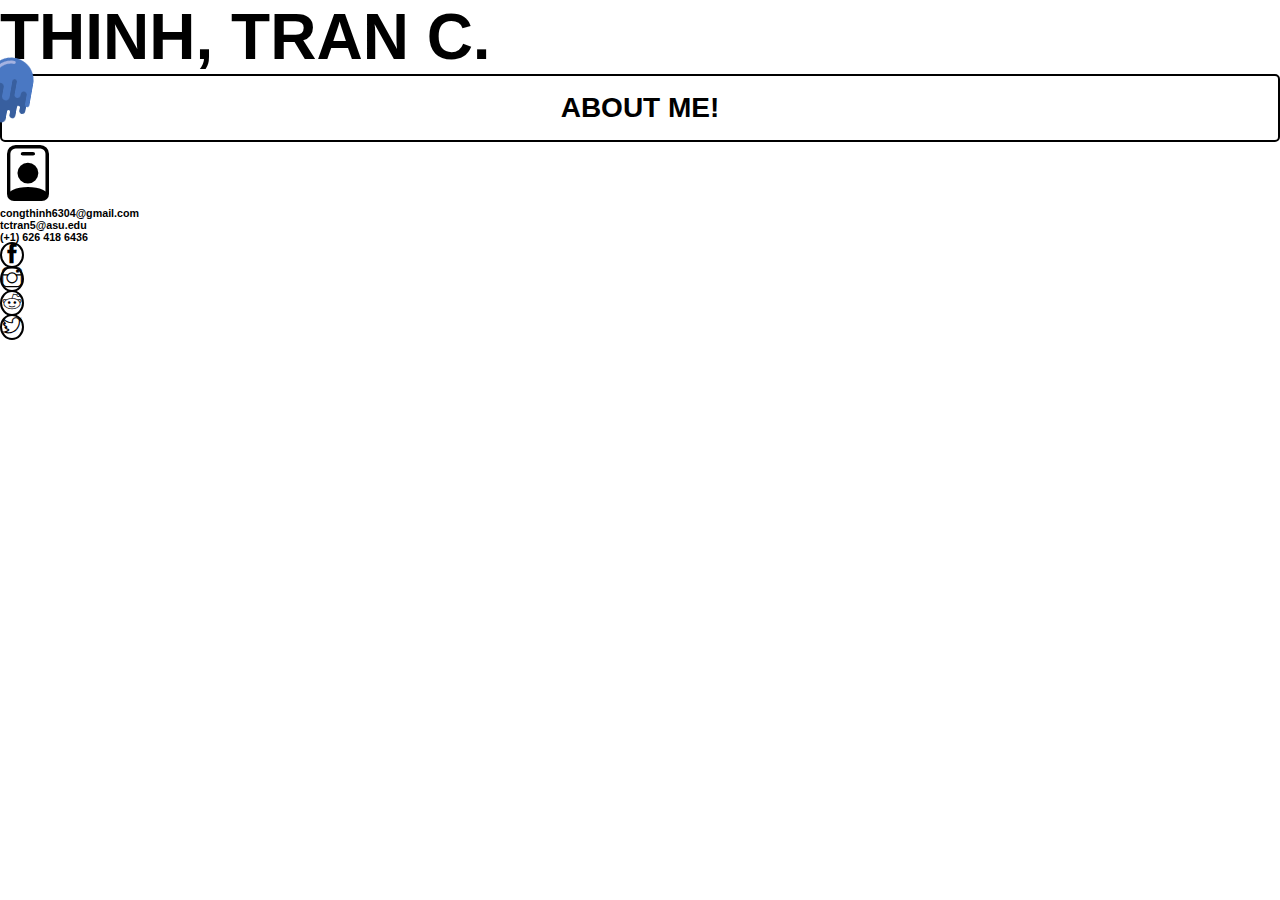
==== index.html @ d21eddeb "basic proj structure" ====
<!DOCTYPE html>
<html lang="en">

<head>
    <meta charset="UTF-8">
    <meta http-equiv="X-UA-Compatible" content="IE=edge">
    <meta name="viewport" content="width=device-width, initial-scale=1.0">

    <!-- CSS  -->
    <link rel="stylesheet" href="./assets/css/style.css">

    <!-- Themify icons -->
    <link rel="stylesheet" href="./assets/fonts/themify-icons-font/themify-icons/themify-icons.css">

    <!-- Bootstrap -->
    <link href="https://cdn.jsdelivr.net/npm/bootstrap@5.3.0-alpha3/dist/css/bootstrap.min.css" rel="stylesheet"
        integrity="sha384-KK94CHFLLe+nY2dmCWGMq91rCGa5gtU4mk92HdvYe+M/SXH301p5ILy+dN9+nJOZ" crossorigin="anonymous">

    <!-- Bootstrap icons -->
    <link rel="stylesheet" href="https://cdn.jsdelivr.net/npm/bootstrap-icons@1.10.5/font/bootstrap-icons.css">

    <title>NoThinhh's Blog</title>
</head>

<body class="no-select">
    <header>
        <div class="row">
            <!-- Header intro -->
            <div class="col-auto pe-5 ms-5">
                <h1 id="header-name" class="pt-5 ps-3">THINH, TRAN C.</h1>
                <h5 id="intro-info" class="pt-1 ps-5">
                    Sophomore @ Arizona State University <br>
                    B/S Computer Science <br>
                    B/S Mathematics <br>
                    Minor in Economics
                </h5>

                <div class="header-title mt-5 about-me" id="about-me-header">
                    <div class="box">
                        <div class="box-icon icon-1" style="background-image: url('./assets/images/icons/booger.png');"></div>
                        <h4 class="box-content">About Me!</h4>
                    </div>
                </div>

                <div class="header-title mt-5 education" id="education-header">
                    <div class="box">
                        <div class="box-icon icon-2" style="background-image: url('./assets/images/icons/tallo.png');"></div>
                        <h4 class="box-content">Educations</h4>
                    </div>
                </div>

                <div class="header-title mt-5 work-exp" id="work-exp-header">
                    <div class="box">
                        <div class="box-icon icon-3" style="background-image: url('./assets/images/icons/chemistry.png');"></div>
                        <h4 class="box-content">Work Experience</h4>
                    </div>
                </div>

                <div class="header-title mt-5 personal-proj" id="personal-proj-header">
                    <div class="box">
                        <div class="box-icon icon-4" style="background-image: url('./assets/images/icons/labyrinth.png');"></div>
                        <h4 class="box-content">Personal Projects</h4>
                    </div>
                </div>

                <div class="header-title mt-5 technical-skills" id="tech-skills-header">
                    <div class="box">
                        <div class="box-icon icon-5" style="background-image: url('./assets/images/icons/writing.png');"></div>
                        <h4 class="box-content">Technical Skills</h4>
                    </div>
                </div>
            </div>

            <!-- Header contacts -->
            <div class="col mt-5">
                <!-- Row 1 -->
                <div class="row">
                    <div class="col-2 header-contact-icon d-flex align-items-center gx-3">
                        <i class="bi bi-person-badge"></i>
                    </div>
                    <div class="col-10 d-flex flex-column justify-content-between">
                        <h6 class="row">
                            <a href="congthinh6304@gmail.com" class="email link">congthinh6304@gmail.com</a><br>
                        </h6>
                        <h6 class="row">
                            <a href="tctran5@asu.edu" class="email link">tctran5@asu.edu</a><br>
                        </h6>
                        <h6 class="row">
                            <a href="#" class="tel link">(+1) 626 418 6436</a><br>
                        </h6>
                    </div>
                </div>

                <!-- Row 2 -->
                <div class="row h-50 align-items-end" id="header-contact-icon-container">
                    <div class="col">
                        <a href="https://github.com/trancongthinh6304" class="header-contact-icon-small btn btn-light">
                            <i class="ti-github"></i>
                        </a>
                    </div>
                    <div class="col">
                        <a href="https://www.linkedin.com/in/cong-thinh-tran/" class="header-contact-icon-small btn btn-light">
                            <i class="ti-linkedin"></i>
                        </a>
                    </div>
                    <div class="col">
                        <a href="https://www.youtube.com/channel/UC0yWH_sKDIT6WEN2Nzdp9cg" class="header-contact-icon-small btn btn-light">
                            <i class="ti-youtube"></i>
                        </a>
                    </div>
                </div>

                <!-- Row 2 for ABOUT-ME section -->
                <div class="row h-50 align-items-end">
                    <div class="col d-flex">
                        <a class="icon-box-header d-flex justify-content-center align-items-center" href="" id="fb-icon">
                            <i class="ti-facebook"></i>
                        </a>
                    </div>
                    <div class="col d-flex">
                        <a class="icon-box-header d-flex justify-content-center align-items-center" href="" id="ig-icon">
                            <i class="ti-instagram"></i>
                        </a>
                    </div>
                    <div class="col d-flex">
                        <a class="icon-box-header d-flex justify-content-center align-items-center" href="" id="reddit-icon">
                            <i class="ti-reddit"></i>
                        </a>
                    </div>
                    <div class="col d-flex">
                        <a class="icon-box-header d-flex justify-content-center align-items-center" href="" id="twitter-icon">
                            <i class="ti-twitter"></i>
                        </a>
                    </div>                    
                </div>

            </div>

            <!-- Header utilities -->
            <div class="col">

            </div>
    </header>
        
    <div class="main-content container bg-signature-img">
        <div class="row h-50 d-flex align-items-end">
            <div class="col-4">
                <div class="box">
                    <div class="box-icon icon-1" style="background-image: url('./assets/images/icons/booger.png');"></div>
                    <h4 class="box-content">About Me!</h4>
                </div>
            </div>
            <div class="col-4">
                <div class="box">
                    <div class="box-icon icon-2" style="background-image: url('./assets/images/icons/tallo.png');"></div>
                    <h4 class="box-content">Educations</h4>
                </div>
            </div>
            <div class="col-4">
                <div class="box">
                    <div class="box-icon icon-3" style="background-image: url('./assets/images/icons/chemistry.png');"></div>
                    <h4 class="box-content">Work Experience</h4>
                </div>
            </div>
        </div>
        <div class="row mt-5 d-flex justify-content-center">
            <div class="col-4">
                <div class="box">
                    <div class="box-icon icon-4" style="background-image: url('./assets/images/icons/labyrinth.png');"></div>
                    <h4 class="box-content">Personal Projects</h4>
                </div>
            </div>
            <div class="col-4">
                <div class="box">
                    <div class="box-icon icon-5" style="background-image: url('./assets/images/icons/writing.png');"></div>
                    <h4 class="box-content">Technical Skills</h4>
                </div>
            </div>
        </div>
    </div>


        <!-- 

        <div class="body-content about-me">
            <div id="about-me-header">
                <div class="section-header">
                    About Me
                </div>

                <div id="about-me-contacts-container">
                    <a href="" id="fb-icon">
                        <i class="ti-facebook"></i>
                    </a>

                    <a href="" id="ig-icon">
                        <i class="ti-instagram"></i>
                    </a>

                    <a href="" id="reddit-icon">
                        <i class="ti-reddit"></i>
                    </a>

                    <a href="" id="twitter-icon">
                        <i class="ti-twitter"></i>
                    </a>
                </div>

                <p>
                    Lorem ipsum dolor sit amet, id sea quando splendide theophrastus. Expetenda reprimique duo ea. Inani
                    nobis no mei, fuisset intellegebat has ea. Adipiscing reformidans te his. Quot accusamus in eos.
                </p>
            </div>


        </div> -->

    <!-- Bootstrap JS -->
    <script src="https://cdn.jsdelivr.net/npm/bootstrap@5.3.0-alpha3/dist/js/bootstrap.bundle.min.js"
        integrity="sha384-ENjdO4Dr2bkBIFxQpeoTz1HIcje39Wm4jDKdf19U8gI4ddQ3GYNS7NTKfAdVQSZe"
        crossorigin="anonymous"></script>
</body>
</body>

</html>
---- assets/css/style.css ----
/* Reset CSS */

:root {
    --color-white-smoke: rgba(245, 245, 245, 1);
    --color-dim-gray: rgba(105, 105, 105, 0.6);
    --color-light-gray: #D9D9D9;
}

body {
    overflow: hidden; /* Hide scrollbars */
}

* {
    padding: 0;
    margin: 0;
    box-sizing: border-box;
}

html {
    font-family: Arial, Helvetica, sans-serif;
}

a, a:visited {
    color: black;
    text-decoration: none !important;
}

.no-select {
    -webkit-touch-callout: none;
    /* iOS Safari */
    -webkit-user-select: none;
    /* Safari */
    -khtml-user-select: none;
    /* Konqueror HTML */
    -moz-user-select: none;
    /* Old versions of Firefox */
    -ms-user-select: none;
    /* Internet Explorer/Edge */
    user-select: none;
    /* Non-prefixed version, currently
                                    supported by Chrome, Edge, Opera and Firefox */
}

.link,
.header-contact-icon,
.header-contact-icon-small {
    text-decoration: none;
    color: black;
}

#header-name {
    font-size: 4rem;
}

.header-contact-icon {
    font-size: 3.5rem;
}

.header-contact-icon-small {
    font-size: 2.5rem !important;
    max-width: 100% !important;
    max-height: 100% !important;
    height: 3.75rem !important;
    line-height: 3.75rem !important;
    text-align: center !important;
}

.main-content {
    height: calc(100vh - 250px)
}

.box-content {
    text-transform: uppercase;
    font-size: 1.75rem;
    padding: 1rem 4rem;
    text-align: center;
    margin-bottom: 0;
}

.box {
    width: 100%;
    border: 2px solid #000000;
    border-radius: 5px;
    background-color: white;
    cursor: pointer;
    position: relative;
}

.bg-signature-img {
    background-image: url("../images/main-page/signature.png");
    background-repeat: no-repeat;
    background-size: contain;
    z-index: -1;
    background-position: 20% 0;
    background-color: rgba(255, 255, 255, 0.1);
    background-blend-mode: lighten;
}

.box-icon {
    position: absolute;
    z-index: 1;
    width: 4.5rem;
    height: 4.5rem;
    background-repeat: no-repeat;
    background-size: contain;
}

.icon-1 {
    transform: translateX(-40%) translateY(-30%) rotate(10.07deg);
}

.icon-2 {
    transform: translateX(-40%) translateY(-40%);
}

.icon-3 {
    top: 0;
    left: 100%;
    transform: translateX(-50%) translateY(25%) rotate(28.94deg);
}

.icon-4 {
    top: 100%;
    left: 100%;
    transform: translateX(-60%) translateY(-70%);
    width: 4rem;
    height: 4rem;
}

.icon-5 {
    top: 80%;
    left: 90%;
    transform: translateX(-10%) translateY(-40%) rotate(8.65deg);
}

.main-content, #intro-info, #header-contact-icon-container {
    display: none;
}

#about-me-header, #education-header, #work-exp-header, #personal-proj-header, #tech-skills-header {
    display: none;
}

#about-me-header {
    display: block;
}

.icon-box-header {
    font-size: 1.25rem;
    width: 40px;
    height: 40px;
    border-radius: 50%;
    border: solid 2px rgba(0, 0, 0, 1);
}
---- assets/fonts/themify-icons-font/themify-icons/themify-icons.css ----
@font-face {
	font-family: 'themify';
	src:url('fonts/themify.eot?-fvbane');
	src:url('fonts/themify.eot?#iefix-fvbane') format('embedded-opentype'),
		url('fonts/themify.woff?-fvbane') format('woff'),
		url('fonts/themify.ttf?-fvbane') format('truetype'),
		url('fonts/themify.svg?-fvbane#themify') format('svg');
	font-weight: normal;
	font-style: normal;
}

[class^="ti-"], [class*=" ti-"] {
	font-family: 'themify';
	speak: none;
	font-style: normal;
	font-weight: normal;
	font-variant: normal;
	text-transform: none;
	line-height: 1;

	/* Better Font Rendering =========== */
	-webkit-font-smoothing: antialiased;
	-moz-osx-font-smoothing: grayscale;
}

.ti-wand:before {
	content: "\e600";
}
.ti-volume:before {
	content: "\e601";
}
.ti-user:before {
	content: "\e602";
}
.ti-unlock:before {
	content: "\e603";
}
.ti-unlink:before {
	content: "\e604";
}
.ti-trash:before {
	content: "\e605";
}
.ti-thought:before {
	content: "\e606";
}
.ti-target:before {
	content: "\e607";
}
.ti-tag:before {
	content: "\e608";
}
.ti-tablet:before {
	content: "\e609";
}
.ti-star:before {
	content: "\e60a";
}
.ti-spray:before {
	content: "\e60b";
}
.ti-signal:before {
	content: "\e60c";
}
.ti-shopping-cart:before {
	content: "\e60d";
}
.ti-shopping-cart-full:before {
	content: "\e60e";
}
.ti-settings:before {
	content: "\e60f";
}
.ti-search:before {
	content: "\e610";
}
.ti-zoom-in:before {
	content: "\e611";
}
.ti-zoom-out:before {
	content: "\e612";
}
.ti-cut:before {
	content: "\e613";
}
.ti-ruler:before {
	content: "\e614";
}
.ti-ruler-pencil:before {
	content: "\e615";
}
.ti-ruler-alt:before {
	content: "\e616";
}
.ti-bookmark:before {
	content: "\e617";
}
.ti-bookmark-alt:before {
	content: "\e618";
}
.ti-reload:before {
	content: "\e619";
}
.ti-plus:before {
	content: "\e61a";
}
.ti-pin:before {
	content: "\e61b";
}
.ti-pencil:before {
	content: "\e61c";
}
.ti-pencil-alt:before {
	content: "\e61d";
}
.ti-paint-roller:before {
	content: "\e61e";
}
.ti-paint-bucket:before {
	content: "\e61f";
}
.ti-na:before {
	content: "\e620";
}
.ti-mobile:before {
	content: "\e621";
}
.ti-minus:before {
	content: "\e622";
}
.ti-medall:before {
	content: "\e623";
}
.ti-medall-alt:before {
	content: "\e624";
}
.ti-marker:before {
	content: "\e625";
}
.ti-marker-alt:before {
	content: "\e626";
}
.ti-arrow-up:before {
	content: "\e627";
}
.ti-arrow-right:before {
	content: "\e628";
}
.ti-arrow-left:before {
	content: "\e629";
}
.ti-arrow-down:before {
	content: "\e62a";
}
.ti-lock:before {
	content: "\e62b";
}
.ti-location-arrow:before {
	content: "\e62c";
}
.ti-link:before {
	content: "\e62d";
}
.ti-layout:before {
	content: "\e62e";
}
.ti-layers:before {
	content: "\e62f";
}
.ti-layers-alt:before {
	content: "\e630";
}
.ti-key:before {
	content: "\e631";
}
.ti-import:before {
	content: "\e632";
}
.ti-image:before {
	content: "\e633";
}
.ti-heart:before {
	content: "\e634";
}
.ti-heart-broken:before {
	content: "\e635";
}
.ti-hand-stop:before {
	content: "\e636";
}
.ti-hand-open:before {
	content: "\e637";
}
.ti-hand-drag:before {
	content: "\e638";
}
.ti-folder:before {
	content: "\e639";
}
.ti-flag:before {
	content: "\e63a";
}
.ti-flag-alt:before {
	content: "\e63b";
}
.ti-flag-alt-2:before {
	content: "\e63c";
}
.ti-eye:before {
	content: "\e63d";
}
.ti-export:before {
	content: "\e63e";
}
.ti-exchange-vertical:before {
	content: "\e63f";
}
.ti-desktop:before {
	content: "\e640";
}
.ti-cup:before {
	content: "\e641";
}
.ti-crown:before {
	content: "\e642";
}
.ti-comments:before {
	content: "\e643";
}
.ti-comment:before {
	content: "\e644";
}
.ti-comment-alt:before {
	content: "\e645";
}
.ti-close:before {
	content: "\e646";
}
.ti-clip:before {
	content: "\e647";
}
.ti-angle-up:before {
	content: "\e648";
}
.ti-angle-right:before {
	content: "\e649";
}
.ti-angle-left:before {
	content: "\e64a";
}
.ti-angle-down:before {
	content: "\e64b";
}
.ti-check:before {
	content: "\e64c";
}
.ti-check-box:before {
	content: "\e64d";
}
.ti-camera:before {
	content: "\e64e";
}
.ti-announcement:before {
	content: "\e64f";
}
.ti-brush:before {
	content: "\e650";
}
.ti-briefcase:before {
	content: "\e651";
}
.ti-bolt:before {
	content: "\e652";
}
.ti-bolt-alt:before {
	content: "\e653";
}
.ti-blackboard:before {
	content: "\e654";
}
.ti-bag:before {
	content: "\e655";
}
.ti-move:before {
	content: "\e656";
}
.ti-arrows-vertical:before {
	content: "\e657";
}
.ti-arrows-horizontal:before {
	content: "\e658";
}
.ti-fullscreen:before {
	content: "\e659";
}
.ti-arrow-top-right:before {
	content: "\e65a";
}
.ti-arrow-top-left:before {
	content: "\e65b";
}
.ti-arrow-circle-up:before {
	content: "\e65c";
}
.ti-arrow-circle-right:before {
	content: "\e65d";
}
.ti-arrow-circle-left:before {
	content: "\e65e";
}
.ti-arrow-circle-down:before {
	content: "\e65f";
}
.ti-angle-double-up:before {
	content: "\e660";
}
.ti-angle-double-right:before {
	content: "\e661";
}
.ti-angle-double-left:before {
	content: "\e662";
}
.ti-angle-double-down:before {
	content: "\e663";
}
.ti-zip:before {
	content: "\e664";
}
.ti-world:before {
	content: "\e665";
}
.ti-wheelchair:before {
	content: "\e666";
}
.ti-view-list:before {
	content: "\e667";
}
.ti-view-list-alt:before {
	content: "\e668";
}
.ti-view-grid:before {
	content: "\e669";
}
.ti-uppercase:before {
	content: "\e66a";
}
.ti-upload:before {
	content: "\e66b";
}
.ti-underline:before {
	content: "\e66c";
}
.ti-truck:before {
	content: "\e66d";
}
.ti-timer:before {
	content: "\e66e";
}
.ti-ticket:before {
	content: "\e66f";
}
.ti-thumb-up:before {
	content: "\e670";
}
.ti-thumb-down:before {
	content: "\e671";
}
.ti-text:before {
	content: "\e672";
}
.ti-stats-up:before {
	content: "\e673";
}
.ti-stats-down:before {
	content: "\e674";
}
.ti-split-v:before {
	content: "\e675";
}
.ti-split-h:before {
	content: "\e676";
}
.ti-smallcap:before {
	content: "\e677";
}
.ti-shine:before {
	content: "\e678";
}
.ti-shift-right:before {
	content: "\e679";
}
.ti-shift-left:before {
	content: "\e67a";
}
.ti-shield:before {
	content: "\e67b";
}
.ti-notepad:before {
	content: "\e67c";
}
.ti-server:before {
	content: "\e67d";
}
.ti-quote-right:before {
	content: "\e67e";
}
.ti-quote-left:before {
	content: "\e67f";
}
.ti-pulse:before {
	content: "\e680";
}
.ti-printer:before {
	content: "\e681";
}
.ti-power-off:before {
	content: "\e682";
}
.ti-plug:before {
	content: "\e683";
}
.ti-pie-chart:before {
	content: "\e684";
}
.ti-paragraph:before {
	content: "\e685";
}
.ti-panel:before {
	content: "\e686";
}
.ti-package:before {
	content: "\e687";
}
.ti-music:before {
	content: "\e688";
}
.ti-music-alt:before {
	content: "\e689";
}
.ti-mouse:before {
	content: "\e68a";
}
.ti-mouse-alt:before {
	content: "\e68b";
}
.ti-money:before {
	content: "\e68c";
}
.ti-microphone:before {
	content: "\e68d";
}
.ti-menu:before {
	content: "\e68e";
}
.ti-menu-alt:before {
	content: "\e68f";
}
.ti-map:before {
	content: "\e690";
}
.ti-map-alt:before {
	content: "\e691";
}
.ti-loop:before {
	content: "\e692";
}
.ti-location-pin:before {
	content: "\e693";
}
.ti-list:before {
	content: "\e694";
}
.ti-light-bulb:before {
	content: "\e695";
}
.ti-Italic:before {
	content: "\e696";
}
.ti-info:before {
	content: "\e697";
}
.ti-infinite:before {
	content: "\e698";
}
.ti-id-badge:before {
	content: "\e699";
}
.ti-hummer:before {
	content: "\e69a";
}
.ti-home:before {
	content: "\e69b";
}
.ti-help:before {
	content: "\e69c";
}
.ti-headphone:before {
	content: "\e69d";
}
.ti-harddrives:before {
	content: "\e69e";
}
.ti-harddrive:before {
	content: "\e69f";
}
.ti-gift:before {
	content: "\e6a0";
}
.ti-game:before {
	content: "\e6a1";
}
.ti-filter:before {
	content: "\e6a2";
}
.ti-files:before {
	content: "\e6a3";
}
.ti-file:before {
	content: "\e6a4";
}
.ti-eraser:before {
	content: "\e6a5";
}
.ti-envelope:before {
	content: "\e6a6";
}
.ti-download:before {
	content: "\e6a7";
}
.ti-direction:before {
	content: "\e6a8";
}
.ti-direction-alt:before {
	content: "\e6a9";
}
.ti-dashboard:before {
	content: "\e6aa";
}
.ti-control-stop:before {
	content: "\e6ab";
}
.ti-control-shuffle:before {
	content: "\e6ac";
}
.ti-control-play:before {
	content: "\e6ad";
}
.ti-control-pause:before {
	content: "\e6ae";
}
.ti-control-forward:before {
	content: "\e6af";
}
.ti-control-backward:before {
	content: "\e6b0";
}
.ti-cloud:before {
	content: "\e6b1";
}
.ti-cloud-up:before {
	content: "\e6b2";
}
.ti-cloud-down:before {
	content: "\e6b3";
}
.ti-clipboard:before {
	content: "\e6b4";
}
.ti-car:before {
	content: "\e6b5";
}
.ti-calendar:before {
	content: "\e6b6";
}
.ti-book:before {
	content: "\e6b7";
}
.ti-bell:before {
	content: "\e6b8";
}
.ti-basketball:before {
	content: "\e6b9";
}
.ti-bar-chart:before {
	content: "\e6ba";
}
.ti-bar-chart-alt:before {
	content: "\e6bb";
}
.ti-back-right:before {
	content: "\e6bc";
}
.ti-back-left:before {
	content: "\e6bd";
}
.ti-arrows-corner:before {
	content: "\e6be";
}
.ti-archive:before {
	content: "\e6bf";
}
.ti-anchor:before {
	content: "\e6c0";
}
.ti-align-right:before {
	content: "\e6c1";
}
.ti-align-left:before {
	content: "\e6c2";
}
.ti-align-justify:before {
	content: "\e6c3";
}
.ti-align-center:before {
	content: "\e6c4";
}
.ti-alert:before {
	content: "\e6c5";
}
.ti-alarm-clock:before {
	content: "\e6c6";
}
.ti-agenda:before {
	content: "\e6c7";
}
.ti-write:before {
	content: "\e6c8";
}
.ti-window:before {
	content: "\e6c9";
}
.ti-widgetized:before {
	content: "\e6ca";
}
.ti-widget:before {
	content: "\e6cb";
}
.ti-widget-alt:before {
	content: "\e6cc";
}
.ti-wallet:before {
	content: "\e6cd";
}
.ti-video-clapper:before {
	content: "\e6ce";
}
.ti-video-camera:before {
	content: "\e6cf";
}
.ti-vector:before {
	content: "\e6d0";
}
.ti-themify-logo:before {
	content: "\e6d1";
}
.ti-themify-favicon:before {
	content: "\e6d2";
}
.ti-themify-favicon-alt:before {
	content: "\e6d3";
}
.ti-support:before {
	content: "\e6d4";
}
.ti-stamp:before {
	content: "\e6d5";
}
.ti-split-v-alt:before {
	content: "\e6d6";
}
.ti-slice:before {
	content: "\e6d7";
}
.ti-shortcode:before {
	content: "\e6d8";
}
.ti-shift-right-alt:before {
	content: "\e6d9";
}
.ti-shift-left-alt:before {
	content: "\e6da";
}
.ti-ruler-alt-2:before {
	content: "\e6db";
}
.ti-receipt:before {
	content: "\e6dc";
}
.ti-pin2:before {
	content: "\e6dd";
}
.ti-pin-alt:before {
	content: "\e6de";
}
.ti-pencil-alt2:before {
	content: "\e6df";
}
.ti-palette:before {
	content: "\e6e0";
}
.ti-more:before {
	content: "\e6e1";
}
.ti-more-alt:before {
	content: "\e6e2";
}
.ti-microphone-alt:before {
	content: "\e6e3";
}
.ti-magnet:before {
	content: "\e6e4";
}
.ti-line-double:before {
	content: "\e6e5";
}
.ti-line-dotted:before {
	content: "\e6e6";
}
.ti-line-dashed:before {
	content: "\e6e7";
}
.ti-layout-width-full:before {
	content: "\e6e8";
}
.ti-layout-width-default:before {
	content: "\e6e9";
}
.ti-layout-width-default-alt:before {
	content: "\e6ea";
}
.ti-layout-tab:before {
	content: "\e6eb";
}
.ti-layout-tab-window:before {
	content: "\e6ec";
}
.ti-layout-tab-v:before {
	content: "\e6ed";
}
.ti-layout-tab-min:before {
	content: "\e6ee";
}
.ti-layout-slider:before {
	content: "\e6ef";
}
.ti-layout-slider-alt:before {
	content: "\e6f0";
}
.ti-layout-sidebar-right:before {
	content: "\e6f1";
}
.ti-layout-sidebar-none:before {
	content: "\e6f2";
}
.ti-layout-sidebar-left:before {
	content: "\e6f3";
}
.ti-layout-placeholder:before {
	content: "\e6f4";
}
.ti-layout-menu:before {
	content: "\e6f5";
}
.ti-layout-menu-v:before {
	content: "\e6f6";
}
.ti-layout-menu-separated:before {
	content: "\e6f7";
}
.ti-layout-menu-full:before {
	content: "\e6f8";
}
.ti-layout-media-right-alt:before {
	content: "\e6f9";
}
.ti-layout-media-right:before {
	content: "\e6fa";
}
.ti-layout-media-overlay:before {
	content: "\e6fb";
}
.ti-layout-media-overlay-alt:before {
	content: "\e6fc";
}
.ti-layout-media-overlay-alt-2:before {
	content: "\e6fd";
}
.ti-layout-media-left-alt:before {
	content: "\e6fe";
}
.ti-layout-media-left:before {
	content: "\e6ff";
}
.ti-layout-media-center-alt:before {
	content: "\e700";
}
.ti-layout-media-center:before {
	content: "\e701";
}
.ti-layout-list-thumb:before {
	content: "\e702";
}
.ti-layout-list-thumb-alt:before {
	content: "\e703";
}
.ti-layout-list-post:before {
	content: "\e704";
}
.ti-layout-list-large-image:before {
	content: "\e705";
}
.ti-layout-line-solid:before {
	content: "\e706";
}
.ti-layout-grid4:before {
	content: "\e707";
}
.ti-layout-grid3:before {
	content: "\e708";
}
.ti-layout-grid2:before {
	content: "\e709";
}
.ti-layout-grid2-thumb:before {
	content: "\e70a";
}
.ti-layout-cta-right:before {
	content: "\e70b";
}
.ti-layout-cta-left:before {
	content: "\e70c";
}
.ti-layout-cta-center:before {
	content: "\e70d";
}
.ti-layout-cta-btn-right:before {
	content: "\e70e";
}
.ti-layout-cta-btn-left:before {
	content: "\e70f";
}
.ti-layout-column4:before {
	content: "\e710";
}
.ti-layout-column3:before {
	content: "\e711";
}
.ti-layout-column2:before {
	content: "\e712";
}
.ti-layout-accordion-separated:before {
	content: "\e713";
}
.ti-layout-accordion-merged:before {
	content: "\e714";
}
.ti-layout-accordion-list:before {
	content: "\e715";
}
.ti-ink-pen:before {
	content: "\e716";
}
.ti-info-alt:before {
	content: "\e717";
}
.ti-help-alt:before {
	content: "\e718";
}
.ti-headphone-alt:before {
	content: "\e719";
}
.ti-hand-point-up:before {
	content: "\e71a";
}
.ti-hand-point-right:before {
	content: "\e71b";
}
.ti-hand-point-left:before {
	content: "\e71c";
}
.ti-hand-point-down:before {
	content: "\e71d";
}
.ti-gallery:before {
	content: "\e71e";
}
.ti-face-smile:before {
	content: "\e71f";
}
.ti-face-sad:before {
	content: "\e720";
}
.ti-credit-card:before {
	content: "\e721";
}
.ti-control-skip-forward:before {
	content: "\e722";
}
.ti-control-skip-backward:before {
	content: "\e723";
}
.ti-control-record:before {
	content: "\e724";
}
.ti-control-eject:before {
	content: "\e725";
}
.ti-comments-smiley:before {
	content: "\e726";
}
.ti-brush-alt:before {
	content: "\e727";
}
.ti-youtube:before {
	content: "\e728";
}
.ti-vimeo:before {
	content: "\e729";
}
.ti-twitter:before {
	content: "\e72a";
}
.ti-time:before {
	content: "\e72b";
}
.ti-tumblr:before {
	content: "\e72c";
}
.ti-skype:before {
	content: "\e72d";
}
.ti-share:before {
	content: "\e72e";
}
.ti-share-alt:before {
	content: "\e72f";
}
.ti-rocket:before {
	content: "\e730";
}
.ti-pinterest:before {
	content: "\e731";
}
.ti-new-window:before {
	content: "\e732";
}
.ti-microsoft:before {
	content: "\e733";
}
.ti-list-ol:before {
	content: "\e734";
}
.ti-linkedin:before {
	content: "\e735";
}
.ti-layout-sidebar-2:before {
	content: "\e736";
}
.ti-layout-grid4-alt:before {
	content: "\e737";
}
.ti-layout-grid3-alt:before {
	content: "\e738";
}
.ti-layout-grid2-alt:before {
	content: "\e739";
}
.ti-layout-column4-alt:before {
	content: "\e73a";
}
.ti-layout-column3-alt:before {
	content: "\e73b";
}
.ti-layout-column2-alt:before {
	content: "\e73c";
}
.ti-instagram:before {
	content: "\e73d";
}
.ti-google:before {
	content: "\e73e";
}
.ti-github:before {
	content: "\e73f";
}
.ti-flickr:before {
	content: "\e740";
}
.ti-facebook:before {
	content: "\e741";
}
.ti-dropbox:before {
	content: "\e742";
}
.ti-dribbble:before {
	content: "\e743";
}
.ti-apple:before {
	content: "\e744";
}
.ti-android:before {
	content: "\e745";
}
.ti-save:before {
	content: "\e746";
}
.ti-save-alt:before {
	content: "\e747";
}
.ti-yahoo:before {
	content: "\e748";
}
.ti-wordpress:before {
	content: "\e749";
}
.ti-vimeo-alt:before {
	content: "\e74a";
}
.ti-twitter-alt:before {
	content: "\e74b";
}
.ti-tumblr-alt:before {
	content: "\e74c";
}
.ti-trello:before {
	content: "\e74d";
}
.ti-stack-overflow:before {
	content: "\e74e";
}
.ti-soundcloud:before {
	content: "\e74f";
}
.ti-sharethis:before {
	content: "\e750";
}
.ti-sharethis-alt:before {
	content: "\e751";
}
.ti-reddit:before {
	content: "\e752";
}
.ti-pinterest-alt:before {
	content: "\e753";
}
.ti-microsoft-alt:before {
	content: "\e754";
}
.ti-linux:before {
	content: "\e755";
}
.ti-jsfiddle:before {
	content: "\e756";
}
.ti-joomla:before {
	content: "\e757";
}
.ti-html5:before {
	content: "\e758";
}
.ti-flickr-alt:before {
	content: "\e759";
}
.ti-email:before {
	content: "\e75a";
}
.ti-drupal:before {
	content: "\e75b";
}
.ti-dropbox-alt:before {
	content: "\e75c";
}
.ti-css3:before {
	content: "\e75d";
}
.ti-rss:before {
	content: "\e75e";
}
.ti-rss-alt:before {
	content: "\e75f";
}
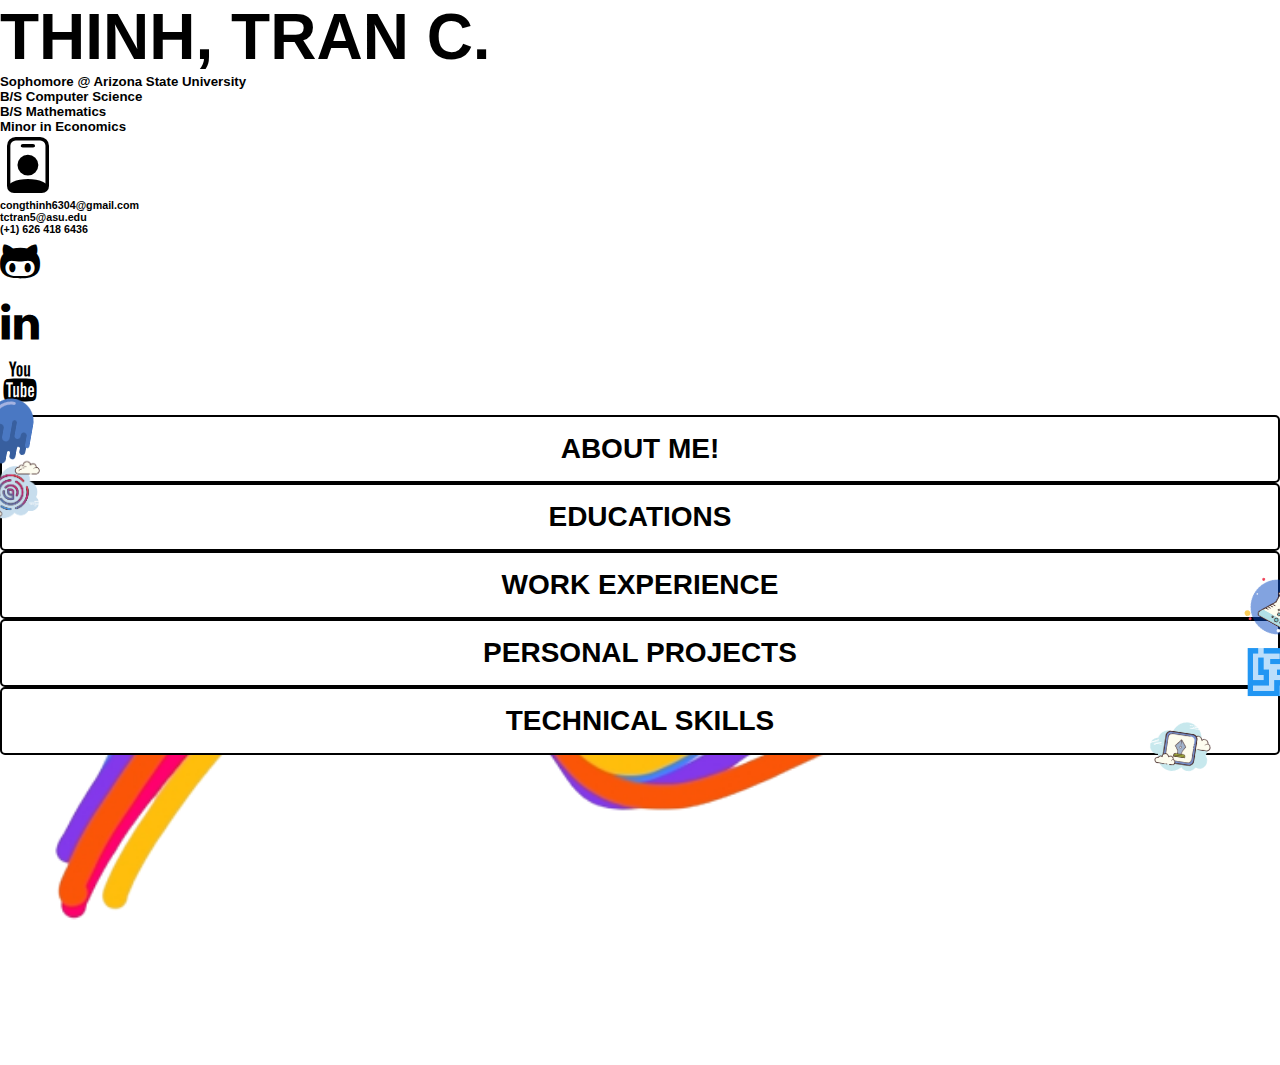
==== commit 50db0f4e: "js update and testing" ====
--- a/index.html
+++ b/index.html
@@ -28,42 +28,42 @@
             <!-- Header intro -->
             <div class="col-auto pe-5 ms-5">
                 <h1 id="header-name" class="pt-5 ps-3">THINH, TRAN C.</h1>
-                <h5 id="intro-info" class="pt-1 ps-5">
+                <h5 id="intro-info" class="pt-1 ps-5 main-page-content">
                     Sophomore @ Arizona State University <br>
                     B/S Computer Science <br>
                     B/S Mathematics <br>
                     Minor in Economics
                 </h5>
 
-                <div class="header-title mt-5 about-me" id="about-me-header">
+                <div class="header-title mt-5 about-me-content" id="about-me-header">
                     <div class="box">
                         <div class="box-icon icon-1" style="background-image: url('./assets/images/icons/booger.png');"></div>
                         <h4 class="box-content">About Me!</h4>
                     </div>
                 </div>
 
-                <div class="header-title mt-5 education" id="education-header">
+                <div class="header-title mt-5 education-content" id="education-header">
                     <div class="box">
                         <div class="box-icon icon-2" style="background-image: url('./assets/images/icons/tallo.png');"></div>
                         <h4 class="box-content">Educations</h4>
                     </div>
                 </div>
 
-                <div class="header-title mt-5 work-exp" id="work-exp-header">
+                <div class="header-title mt-5 work-exp-content" id="work-exp-header">
                     <div class="box">
                         <div class="box-icon icon-3" style="background-image: url('./assets/images/icons/chemistry.png');"></div>
                         <h4 class="box-content">Work Experience</h4>
                     </div>
                 </div>
 
-                <div class="header-title mt-5 personal-proj" id="personal-proj-header">
+                <div class="header-title mt-5 personal-projs-content" id="personal-proj-header">
                     <div class="box">
                         <div class="box-icon icon-4" style="background-image: url('./assets/images/icons/labyrinth.png');"></div>
                         <h4 class="box-content">Personal Projects</h4>
                     </div>
                 </div>
 
-                <div class="header-title mt-5 technical-skills" id="tech-skills-header">
+                <div class="header-title mt-5 technical-skills-content" id="tech-skills-header">
                     <div class="box">
                         <div class="box-icon icon-5" style="background-image: url('./assets/images/icons/writing.png');"></div>
                         <h4 class="box-content">Technical Skills</h4>
@@ -92,7 +92,7 @@
                 </div>
 
                 <!-- Row 2 -->
-                <div class="row h-50 align-items-end" id="header-contact-icon-container">
+                <div class="row h-50 align-items-end main-page-content" id="header-contact-icon-container">
                     <div class="col">
                         <a href="https://github.com/trancongthinh6304" class="header-contact-icon-small btn btn-light">
                             <i class="ti-github"></i>
@@ -111,7 +111,7 @@
                 </div>
 
                 <!-- Row 2 for ABOUT-ME section -->
-                <div class="row h-50 align-items-end">
+                <div class="row h-50 align-items-end about-me-content">
                     <div class="col d-flex">
                         <a class="icon-box-header d-flex justify-content-center align-items-center" href="" id="fb-icon">
                             <i class="ti-facebook"></i>
@@ -142,22 +142,22 @@
             </div>
     </header>
         
-    <div class="main-content container bg-signature-img">
+    <div class="main-page-wrapper main-page-content container bg-img">
         <div class="row h-50 d-flex align-items-end">
             <div class="col-4">
-                <div class="box">
+                <div class="box" id="js-about-me-btn">
                     <div class="box-icon icon-1" style="background-image: url('./assets/images/icons/booger.png');"></div>
                     <h4 class="box-content">About Me!</h4>
                 </div>
             </div>
             <div class="col-4">
-                <div class="box">
+                <div class="box" id="js-education-btn">
                     <div class="box-icon icon-2" style="background-image: url('./assets/images/icons/tallo.png');"></div>
                     <h4 class="box-content">Educations</h4>
                 </div>
             </div>
             <div class="col-4">
-                <div class="box">
+                <div class="box" id="js-work-exp-btn">
                     <div class="box-icon icon-3" style="background-image: url('./assets/images/icons/chemistry.png');"></div>
                     <h4 class="box-content">Work Experience</h4>
                 </div>
@@ -165,13 +165,13 @@
         </div>
         <div class="row mt-5 d-flex justify-content-center">
             <div class="col-4">
-                <div class="box">
+                <div class="box" id="js-personal-projs-btn">
                     <div class="box-icon icon-4" style="background-image: url('./assets/images/icons/labyrinth.png');"></div>
                     <h4 class="box-content">Personal Projects</h4>
                 </div>
             </div>
             <div class="col-4">
-                <div class="box">
+                <div class="box" id="js-technical-skills-btn">
                     <div class="box-icon icon-5" style="background-image: url('./assets/images/icons/writing.png');"></div>
                     <h4 class="box-content">Technical Skills</h4>
                 </div>
@@ -179,46 +179,34 @@
         </div>
     </div>
 
-
-        <!-- 
-
-        <div class="body-content about-me">
-            <div id="about-me-header">
-                <div class="section-header">
-                    About Me
-                </div>
-
-                <div id="about-me-contacts-container">
-                    <a href="" id="fb-icon">
-                        <i class="ti-facebook"></i>
-                    </a>
-
-                    <a href="" id="ig-icon">
-                        <i class="ti-instagram"></i>
-                    </a>
-
-                    <a href="" id="reddit-icon">
-                        <i class="ti-reddit"></i>
-                    </a>
-
-                    <a href="" id="twitter-icon">
-                        <i class="ti-twitter"></i>
-                    </a>
-                </div>
-
-                <p>
-                    Lorem ipsum dolor sit amet, id sea quando splendide theophrastus. Expetenda reprimique duo ea. Inani
-                    nobis no mei, fuisset intellegebat has ea. Adipiscing reformidans te his. Quot accusamus in eos.
-                </p>
-            </div>
-
-
-        </div> -->
+    <div class="about-me about-me-content">
+        ABOUT ME
+    </div>
+
+    <div class="education education-content">
+        EDUCATION
+    </div>
+
+    <div class="work-exp work-exp-content">
+        WORK EXP
+    </div>
+
+    <div class="personal-projs personal-projs-content">
+        PERSONAL PROJS
+    </div>
+
+    <div class="technical-skills technical-skills-content">
+        TECHNICAL SKILLS
+    </div>
 
     <!-- Bootstrap JS -->
     <script src="https://cdn.jsdelivr.net/npm/bootstrap@5.3.0-alpha3/dist/js/bootstrap.bundle.min.js"
         integrity="sha384-ENjdO4Dr2bkBIFxQpeoTz1HIcje39Wm4jDKdf19U8gI4ddQ3GYNS7NTKfAdVQSZe"
         crossorigin="anonymous"></script>
+
+    <!-- Internal JS -->
+    <script src="./assets/js/showHideControl.js"></script>
+
 </body>
 </body>
 
--- a/assets/css/style.css
+++ b/assets/css/style.css
@@ -7,7 +7,8 @@
 }
 
 body {
-    overflow: hidden; /* Hide scrollbars */
+    overflow: hidden;
+    /* Hide scrollbars */
 }
 
 * {
@@ -20,7 +21,8 @@
     font-family: Arial, Helvetica, sans-serif;
 }
 
-a, a:visited {
+a,
+a:visited {
     color: black;
     text-decoration: none !important;
 }
@@ -65,7 +67,7 @@
     text-align: center !important;
 }
 
-.main-content {
+.main-page-wrapper {
     height: calc(100vh - 250px)
 }
 
@@ -86,14 +88,35 @@
     position: relative;
 }
 
-.bg-signature-img {
-    background-image: url("../images/main-page/signature.png");
+.bg-img {
+    transition-delay: .1s;
+    background-image: url("../images/main-page/rainbow-main.png");
     background-repeat: no-repeat;
     background-size: contain;
     z-index: -1;
     background-position: 20% 0;
-    background-color: rgba(255, 255, 255, 0.1);
-    background-blend-mode: lighten;
+    /* background-color: rgba(255, 255, 255, 0.1); */
+    /* background-blend-mode: lighten; */
+}
+
+.bg-img:has(#js-education-btn:hover) {
+    background-image: url("../images/main-page/yellow-win.png");
+}
+
+.bg-img:has(#js-work-exp-btn:hover) {
+    background-image: url("../images/main-page/brown-orange-mountain.png");
+}
+
+.bg-img:has(#js-personal-projs-btn:hover) {
+    background-image: url("../images/main-page/blue-signature.png");
+}
+
+.bg-img:has(#js-technical-skills-btn:hover) {
+    background-image: url("../images/main-page/purple-flowers.png");
+}
+
+.bg-img:has(#js-about-me-btn:hover) {
+    background-image: url("../images/main-page/pink-social.png");
 }
 
 .box-icon {
@@ -133,17 +156,41 @@
     transform: translateX(-10%) translateY(-40%) rotate(8.65deg);
 }
 
-.main-content, #intro-info, #header-contact-icon-container {
+/* #about-me-header,
+#education-header,
+#work-exp-header,
+#personal-proj-header,
+#tech-skills-header {
     display: none;
 }
 
-#about-me-header, #education-header, #work-exp-header, #personal-proj-header, #tech-skills-header {
-    display: none;
-}
-
-#about-me-header {
-    display: block;
-}
+.about-me,
+.education,
+.work-exp,
+.technical-skills,
+.personal-projs {
+    display: none!important;
+}
+
+.main-content .about-me,
+.main-content .education,
+.main-content .work-exp,
+.main-content .technical-skills,
+.main-content .personal-projs {
+    display: block!important;
+} */
+
+.hide {
+    display: none!important;
+}
+
+/* .show-flex {
+    display: flex!important;
+}
+
+.show-block {
+    display: block!important;
+} */
 
 .icon-box-header {
     font-size: 1.25rem;
